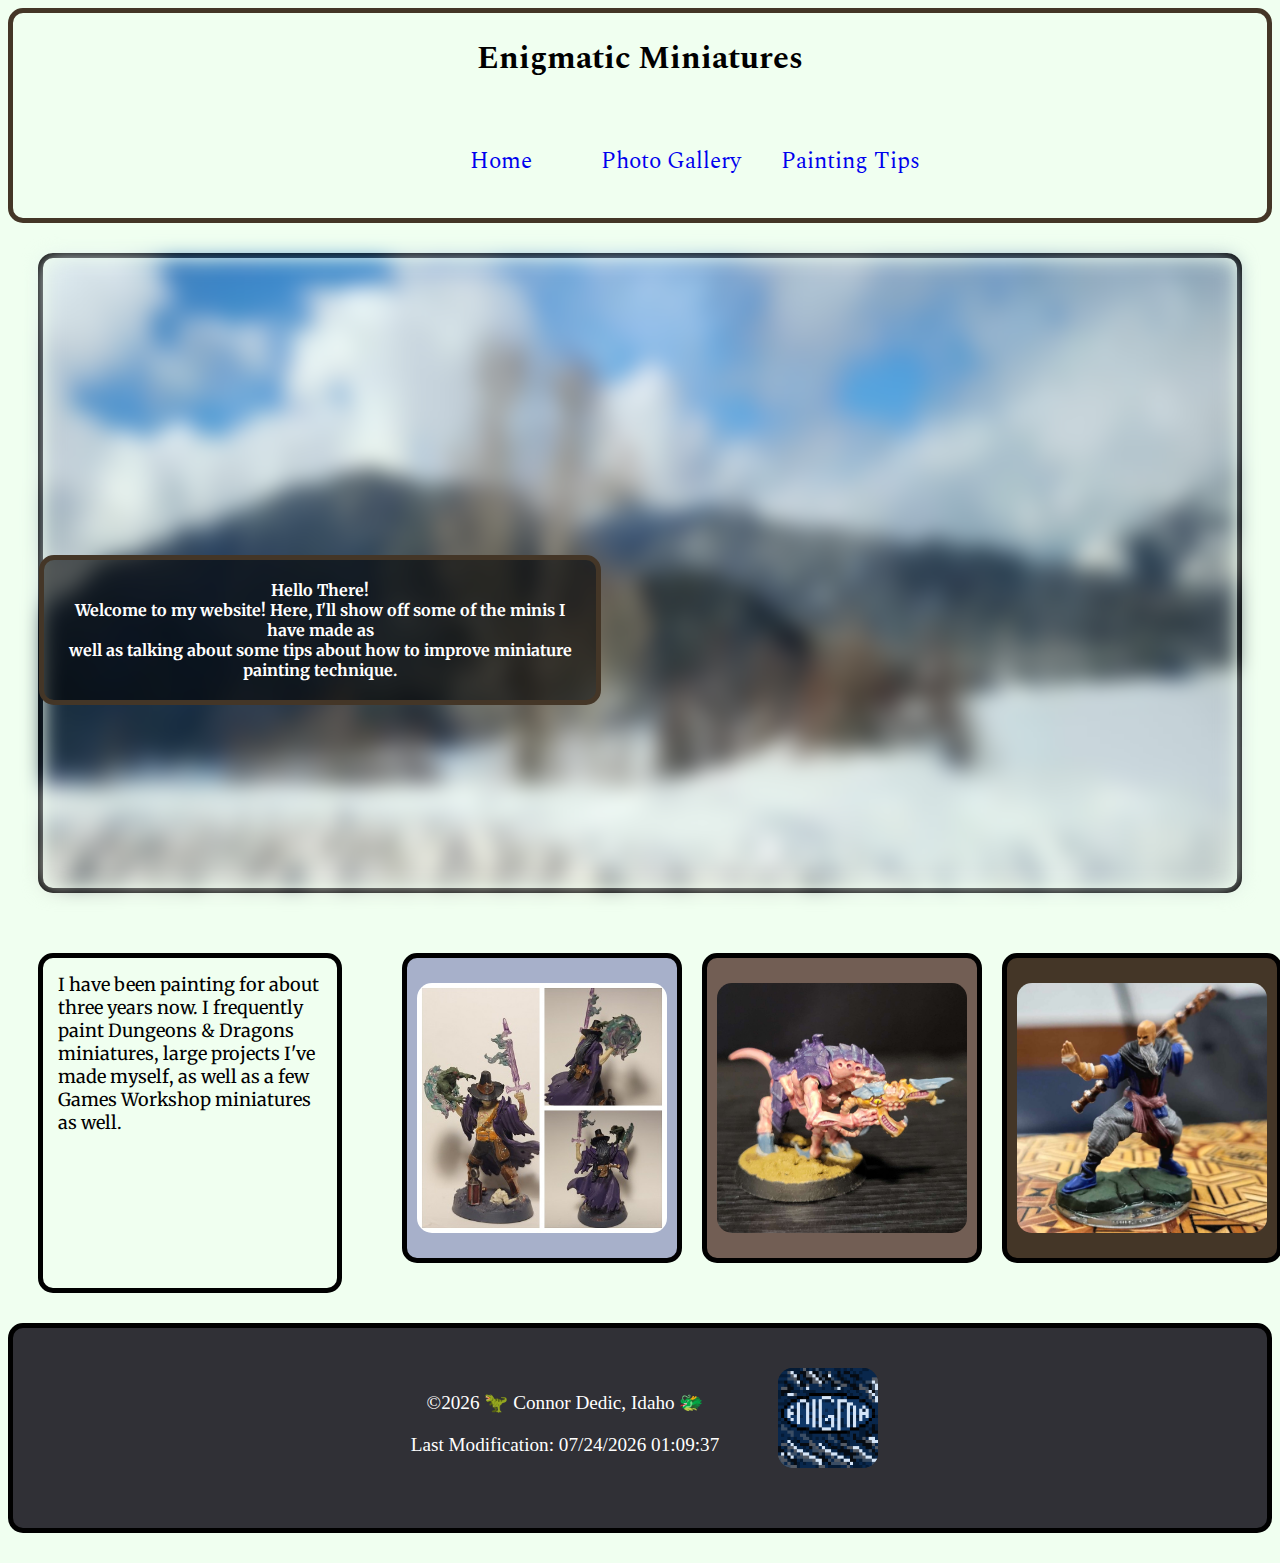
==== project/final/index.html @ 45febf87 "hmmm now?" ====
<!DOCTYPE html>
<html lang="en">
<head>
    <meta charset="UTF-8">
    <meta name="viewport" content="width=device-width, initial-scale=1.0">
    <title>enigmatic Miniatures</title>
    <!-- links -->
    <!-- <link rel="stylesheet" href="styles/style-master.css"> -->
    <link rel="stylesheet" href="styles/style-desktop.css" media="screen and (min-width:767px)">
    <link rel="stylesheet" href="styles/style-mobile.css" media="screen and (max-width:768px)">
    <script src="scripts/script.js" defer></script>
    <!-- fonts information -->
    <link rel="preconnect" href="https://fonts.googleapis.com">
    <link rel="preconnect" href="https://fonts.gstatic.com" crossorigin>
    <link href="https://fonts.googleapis.com/css2?family=Merriweather&display=swap" rel="stylesheet">
    <link rel="preconnect" href="https://fonts.googleapis.com">
    <link rel="preconnect" href="https://fonts.gstatic.com" crossorigin>
    <link href="https://fonts.googleapis.com/css2?family=Merriweather&family=Spectral&display=swap" rel="stylesheet">
    <!-- metadata -->
    <meta name="author" content="Connor Dedic" >
    <meta
      name="description"
      content="Home Page for the final project" >
    <meta property="og:title" content="Main Page">
    <meta property="og:description" content="A WDD131 main page for the final">
    <meta property="og:type" content="Main Page">
    <meta property="og:url" content="https://connordedic.github.io/wdd131/project/final/index.html">
    <meta property="og:image" content="#">
</head>
<body>
  <header>
    <h1>Enigmatic Miniatures</h1>
    <nav class="navbar">
      
      <div class="hamburger-menu" onclick="toggleMenu()">
        <div id="enable">
        <div class="bar"></div>
        <div class="bar"></div>
        <div class="bar"></div>
      </div>
      </div>
      <ul class="menu" id="menu">
        <li><a href="index.html">Home</a></li>
        <li><a href="page2.html">Photo Gallery</a></li>
        <li><a href="page3.html">Painting Tips</a></li>
      </ul>
    </nav>

  </header>
    <main>

      <div class="hero-section">
          <img id="hero-img" src="images/banner.jpg" alt="hero image" loading="lazy"> 
      </div>
      <div id="hero-text">Hello There!<br>Welcome to my website! Here, I'll show off some of the minis I have made as <br>well as talking about some tips about how to improve miniature painting technique. </div>
      <div id="info">I have been painting for about three years now. I frequently paint Dungeons & Dragons miniatures, large projects I've made myself, as well as a few Games Workshop miniatures as well.</div>

      <div id="card-1" class="card-container">
        <div class="card">
          <div class="card-img">
            <img class="back-img" src="images/warlock.jpg" alt="Avatar" style="width:250px;height:250px;" loading="lazy">
          </div>
          <div class="card-content">
            <h1>Napier Elihido</h1>
            <p>This is a one of the more complex D&D minis I've made. It's a D&D Frameworks mini. I spent a lot of time practicing painting skin. I also am happy with the lantern as well as the magic effects.</p>
          </div>
        </div>
      </div>

      <div id="card-2" class="card-container">
        <div class="card">
          <div class="card-img">
            <img class="back-img" src="images/tg-right.jpg" alt="Avatar" style="width:250px;height:250px;" loading="lazy">
          </div>
          <div class="card-content">
            <h1>Termagant</h1>
            <p>This is a type of Tyranid, an alien race in Warhammer 40K. This is a fun model to paint, as instead of any armor or clothing it has skin and carapace. </p>
          </div>
        </div>
      </div>

      <div id="card-3" class="card-container">
        <div class="card">
          <div class="card-img">
            <img class="back-img" src="images/Monk 2.jpg" alt="Avatar" style="width:250px;height:250px;" loading="lazy">
          </div>
          <div class="card-content" >
            <h1>Monk</h1>
            <p>This miniature was painted for a D&D campain I am in. It doesn't have any crazy paiting techniques, but it does show how using small details can add up to a nice paint job.</p>
          </div>
        </div>
      </div>



    </main>

    <footer>
      <div class="logo">
          <a href="https://www.youtube.com/watch?v=dQw4w9WgXcQ"><img class="static-img" src="images/logo-static.png" alt="img" height="100" width="100" loading="lazy"></a>
          <a href="https://www.youtube.com/watch?v=dQw4w9WgXcQ"><img class="active-img" src="images/logo-gif.gif" alt="gif" height="100" width="100" loading="lazy"></a>
      </div>
      <div id="footer-text">
          <p><br><br><span id="currentyear"> Connor Dedic, Idaho</span></p>
          <p>Last Modification: <span id="lastmod"></span></p>
      </div>
  </footer>
</body>
</html>
---- project/final/styles/style-master.css ----
:root {
    --primary-color: #8EDCE6;
    --secondary-color: #D5DCF9;
    --accent1-color: #A7B0CA;
    --accent2-color: #725E54;
    --accent3-color: #443627;
    --footer-color: #303036;
    --light-font-color: white;
    --heading-font: "Spectral", Helvetica, sans-serif;
    --paragraph-font: "Merriweather", Helvetica, sans-serif;
    background-color: honeydew;
}
img {
    border-radius: 15px;
}
h1 h2 h3 {
    font-family: var(--heading-font);
}
header {
    font-family: var(--heading-font);
    text-align: center;
    border: 5px solid var(--accent3-color);
    border-radius: 15px;

}
#header-content {
    height: 70px;
}
nav {
    display: flex;
    line-height: 4em;
    font-size: 1.2em;
    justify-content: center;
    text-align: center;
    font-size: larger;
}

nav a{
    display: flex;
    padding: 0em;
    min-width: 120px;
    text-decoration: none;
    padding: 0px;
    text-decoration: none;
    border-bottom: 10px solid transparent;
    width: 100%;
    justify-content: center;
    font-size: larger;
}

nav a:hover {
    border-bottom: 10px solid var(--accent1-color);   
}

/* body */
main {
    display: grid;
    grid-template-columns: 1fr 300px 300px 300px;
    grid-template-rows: 400px 300px 300px;
    justify-content: center;
    font-family: var(--paragraph-font);

}
/* hero */
.hero-section {
    grid-column: 1/5;
    grid-row: 1/3;
    border: 5px solid black;
    border-radius: 15px;
    margin: 30px;
}
#hero-text {
    background-color: rgb(0,0,0); 
    background-color: rgba(0,0,0, 0.6);
    color: white;
    font-weight: bold;
    border: 5px solid var(--accent3-color);
    border-radius: 15px;
    position: absolute;
    top: 70%;
    left: 25%;
    transform: translate(-50%, -50%);
    z-index: 2;
    width: 40%;
    padding: 20px;
    grid-column: 1/2;
    grid-row: 2/3;
    text-align: center;
    
}
#info {
    border: 5px solid black;
    border-radius: 15px;
    font-size: large;
    margin: 30px;
    height: 100%;
    padding: 15px;
}

#hero-img {
    margin-top: -0px;
    height: 100%;
    width: 100%;
    object-fit: fit;
    border: 5px red;
    border-radius: 10px;
    filter: blur(10px);
    -webkit-filter: blur(10px);
    top: 50%;
    left: 50%;
    
}

/* cards animation */
.card-container {
    background-color: transparent;
    justify-content: center;
    text-align: center;
    width: 90%;
    height: 300px;
    border: 5px solid black;
    border-radius: 15px;
    margin: 30px; 
    margin-right: 15px;
    perspective: 1000px; 
}

.card {
    position: relative;
    width: 100%;
    height: 100%;
    text-align: center;
    transition: transform 0.8s;
    transform-style: preserve-3d;
}

.card-container:hover .card {
    transform: rotateY(180deg);
}

.card-img, .card-content {
    position: absolute;
    width: 100%;
    height: 100%;
    -webkit-backface-visibility: hidden; 
    backface-visibility: hidden;
    
}

.card-img {
    background-color: transparent;
    
}
.back-img {
    margin: 0;
    top: 50%;
    -ms-transform: translateY(-50%);
    transform: translateY(10%);
    border-radius: 15px;
}

.card-content {
    border-radius: 10px;
    color: black;
    transform: rotateY(180deg);
} 
/* card position */
#card-1 {
    grid-row: 3;
    grid-column: 2/3;
    background-color: var(--accent1-color);
}
#card-2 {
    grid-row: 3;
    grid-column: 3/4;
    background-color: var(--accent2-color);
}
#card-3 {
    grid-row: 3;
    grid-column: 4/5;
    background-color: var(--accent3-color);
}


footer {
    display: grid;
    grid-template-columns: 1fr 375px 150px 1fr;
    grid-template-rows: 25px 125px ;
    height: 200px;
    margin-top: 100px;
    background-color: var(--footer-color);
    text-align: center;
    font-size: larger;
    border: 5px solid black;
	border-radius: 15px;
    color: var(--light-font-color);
}
#footer-text {
    grid-row: 1/2;
    grid-column: 2;
    text-align: center;
    justify-content: center;
}


@media (min-width: 700px) {
	img[src*="images/logo-static.png"] {
		position: relative;
		z-index: 2;
		justify-content: center;
		bottom: -15px;
		border-radius: 15px;


	}
	img[src*="images/logo-gif.gif"] {
		position: relative;
		z-index: 1;
		bottom: 90px;
		justify-content: center;
		border-radius: 15px;


	}

	.logo {
		grid-row: 2/3;
		grid-column: 3/4;

	}
	.static-img {
		position: relative;

	}
	.static-img:hover {
	opacity: 0;

	}
}
@media (max-width: 699px) {
	img[src*="images/logo-static.png"] {
		position: relative;
		z-index: 2;
		justify-content: center;
		bottom: -15px;
		border-radius: 15px;
		display: none;


	}
	img[src*="images/logo-gif.gif"] {
		position: relative;
		z-index: 1;
		bottom: 90px;
		justify-content: center;
		border-radius: 15px;
		display: none;

	}

}



/* pg 2 */

/* Style the */
.pictureTab {
    overflow: hidden;
    background-color: var(--accent1-color);
    display: grid;
    grid-template-columns: 1fr 1fr 1fr 1fr 1fr;
    border-radius: 15px;
    padding: 15px;
    margin-top: 15px;
    border-top: 5px solid black;
    border-left: 5px solid black;
    border-right: 5px solid black;
    border-bottom: 5px solid black;
    z-index: 0;
}

/* Style the buttons that are used to open the tab content */
.pictureTab button {
    background-color: var(--accent1-color);
    float: left;
    border: none;
    outline: none;
    cursor: pointer;
    padding: 14px 16px;
    transition: 0.5s;
}
/* Change background color of buttons on hover */
.pictureTab button:hover {
    background-color: var(--accent2-color);
    border-radius: 15px;
}
/* Create an active/current tablink class */
.pictureTab button.active {
    background-color: var(--accent3-color);
    border-radius: 15px;
}
/* Style the pictureTab content */
.pictureTabcontent {
    display: none;
    border: 0px solid var(--accent1-color);
    border-top: none;
    margin: auto;
    text-align: center;
}
.tabcontent {
    margin: auto;
    text-align: center;
    background-color: var(--secondary-color);
    border-bottom: 5px solid black;
    border-left: 5px solid black;
    border-right: 5px solid black;
    border-radius: 0px 0px 15px 15px;
    font-size: large;
    padding: 15px;
}
#pic1 {
    height: 50%;
    width: 50%;
    grid-column: 1;
    margin: auto;
}
#pic2 {
    height: 50%;
    width: 50%;
    grid-column: 1/2;
    margin: auto;
}
#pic3 {
    height: 50%;
    width: 50%;
    grid-column: 2/3;
    margin: auto;
}
#pic4 {
    height: 50%;
    width: 50%;
    grid-column: 3/4;
    margin: auto;
}
#pic5 {
    height: 50%;
    width: 50%;
    grid-column: 4/5;
    margin: auto;
}
main {
    min-height: 550px;
    
    
/* margin-bottom: 10px; */
}  
/* pg 3 */

.pg3 {
    display: grid;
    grid-template-columns: 1fr 1fr 1fr;
    grid-template-rows: 1fr 1fr 1fr;
}
.pg3-imgs {
    border-radius: 15px;
    
}
.pg3-txt {
    font-family: var(--paragraph-font);
    padding: 10px;
    border-radius: 15px;
    margin: 15px;
}

#img1 {
    grid-column: 1;
    grid-row: 1;
    object-fit: contain;
    justify-content: center;
    margin: auto;

}
#img2 {
    grid-column: 2;
    grid-row: 2;
    object-fit: contain;
    justify-content: center;
    margin: auto;

}
#img3 {
    grid-column: 1;
    grid-row: 3;
    object-fit: contain;
    justify-content: center;
    margin: auto;

}
#txt1 {
    grid-column: 2;
    grid-row: 1;
    border: 5px solid var(--accent1-color);
    padding: 10px;
    border-radius: 15px;
    text-align: center;
    margin: 15px;
    
}
#txt2 {
    grid-column: 1;
    grid-row: 2;
    border: 5px solid var(--accent2-color);
    padding: 10px;
    border-radius: 15px;
    text-align: center;
    margin: 15px;
}
#txt3 {
    grid-column: 2;
    grid-row: 3;
    border: 5px solid var(--accent3-color);
    padding: 10px;
    border-radius: 15px;
    text-align: center;
    margin: 15px;
}
#tips-form {
    grid-column: 3;
    grid-row: 1/3;
    display: grid;
    justify-content: center;
    text-align: center;
    -ms-transform: translate(0%, 30%);
    transform: translate(0%, 30%);
    border: 5px solid var(--accent2-color);
    border-radius: 15px;
    padding: 15px;
    font-family: var(--paragraph-font);

}
---- project/final/styles/style-desktop.css ----
:root {
    --primary-color: #8EDCE6;
    --secondary-color: #D5DCF9;
    --accent1-color: #A7B0CA;
    --accent2-color: #725E54;
    --accent3-color: #443627;
    --footer-color: #303036;
    --light-font-color: white;
    --heading-font: "Spectral", Helvetica, sans-serif;
    --paragraph-font: "Merriweather", Helvetica, sans-serif;
    background-color: honeydew;
}
img {
    border-radius: 15px;
}
h1 h2 h3 {
    font-family: var(--heading-font);
}
header {
    font-family: var(--heading-font);
    text-align: center;
    border: 5px solid var(--accent3-color);
    border-radius: 15px;

}
#header-content {
    height: 60px;
}

nav a:hover {
    border-bottom: 10px solid var(--accent1-color);   
}

nav {
    display: flex;
    justify-content: center;
    text-align: center;
    font-size: larger;
}

nav a{
    display: flex;
    padding: 20px;
    min-width: 120px;
    text-decoration: none;
    text-decoration: none;
    width: 100%;
    justify-content: center;
    font-size: larger;
}

nav a:hover {
    border-bottom: 10px solid var(--accent1-color);   
}
ul {
    list-style-type: none;
}
li {
    float: left;
}
footer {
    display: grid;
    grid-template-columns: 1fr 375px 150px 1fr;
    grid-template-rows: 25px 125px ;
    height: 200px;
    margin-top: 100px;
    background-color: var(--footer-color);
    text-align: center;
    font-size: larger;
    border: 5px solid black;
	border-radius: 15px;
    color: var(--light-font-color);
}
#footer-text {
    grid-row: 1/2;
    grid-column: 2;
    text-align: center;
    justify-content: center;
}


@media (min-width: 700px) {
	img[src*="images/logo-static.png"] {
		position: relative;
		z-index: 2;
		justify-content: center;
		bottom: -15px;
		border-radius: 15px;


	}
	img[src*="images/logo-gif.gif"] {
		position: relative;
		z-index: 1;
		bottom: 90px;
		justify-content: center;
		border-radius: 15px;


	}

	.logo {
		grid-row: 2/3;
		grid-column: 3/4;

	}
	.static-img {
		position: relative;

	}
	.static-img:hover {
	opacity: 0;

	}
}
@media (max-width: 699px) {
	img[src*="images/logo-static.png"] {
		position: relative;
		z-index: 2;
		justify-content: center;
		bottom: -15px;
		border-radius: 15px;
		display: none;


	}
	img[src*="images/logo-gif.gif"] {
		position: relative;
		z-index: 1;
		bottom: 90px;
		justify-content: center;
		border-radius: 15px;
		display: none;

	}

}
/* pg 1 */
/* body */
main {
    display: grid;
    grid-template-columns: 1fr 300px 300px 300px;
    grid-template-rows: 400px 300px 300px;
    justify-content: center;
    font-family: var(--paragraph-font);

}
/* hero */
.hero-section {
    grid-column: 1/5;
    grid-row: 1/3;
    border: 5px solid black;
    border-radius: 15px;
    margin: 30px;
}
#hero-text {
    background-color: rgb(0,0,0); 
    background-color: rgba(0,0,0, 0.6);
    color: white;
    font-weight: bold;
    border: 5px solid var(--accent3-color);
    border-radius: 15px;
    position: absolute;
    top: 70%;
    left: 25%;
    transform: translate(-50%, -50%);
    z-index: 2;
    width: 40%;
    padding: 20px;
    grid-column: 1/2;
    grid-row: 2/3;
    text-align: center;
    
}
#info {
    border: 5px solid black;
    border-radius: 15px;
    font-size: large;
    margin: 30px;
    height: 100%;
    padding: 15px;
}

#hero-img {
    margin-top: -0px;
    height: 100%;
    width: 100%;
    object-fit: fit;
    border: 5px red;
    border-radius: 10px;
    filter: blur(10px);
    -webkit-filter: blur(10px);
    top: 50%;
    left: 50%;
    
}

/* cards animation */
.card-container {
    background-color: transparent;
    justify-content: center;
    text-align: center;
    width: 90%;
    height: 300px;
    border: 5px solid black;
    border-radius: 15px;
    margin: 30px; 
    margin-right: 15px;
    perspective: 1000px; 
}

.card {
    position: relative;
    width: 100%;
    height: 100%;
    text-align: center;
    transition: transform 0.8s;
    transform-style: preserve-3d;
}

.card-container:hover .card {
    transform: rotateY(180deg);
}

.card-img, .card-content {
    position: absolute;
    width: 100%;
    height: 100%;
    -webkit-backface-visibility: hidden; 
    backface-visibility: hidden;
    
}

.card-img {
    background-color: transparent;
    
}
.back-img {
    margin: 0;
    top: 50%;
    -ms-transform: translateY(-50%);
    transform: translateY(10%);
    border-radius: 15px;
}

.card-content {
    border-radius: 10px;
    color: black;
    transform: rotateY(180deg);
} 
/* card position */
#card-1 {
    grid-row: 3;
    grid-column: 2/3;
    background-color: var(--accent1-color);
}
#card-2 {
    grid-row: 3;
    grid-column: 3/4;
    background-color: var(--accent2-color);
}
#card-3 {
    grid-row: 3;
    grid-column: 4/5;
    background-color: var(--accent3-color);
}
/* pg 2 */

/* Style the */
.pictureTab {
    overflow: hidden;
    background-color: var(--accent1-color);
    display: grid;
    grid-template-columns: 1fr 1fr 1fr 1fr 1fr;
    border-radius: 15px;
    padding: 15px;
    margin-top: 15px;
    border-top: 5px solid black;
    border-left: 5px solid black;
    border-right: 5px solid black;
    border-bottom: 5px solid black;
    z-index: 0;
}

/* Style the buttons that are used to open the tab content */
.pictureTab button {
    background-color: var(--accent1-color);
    float: left;
    border: none;
    outline: none;
    cursor: pointer;
    padding: 14px 16px;
    transition: 0.5s;
}
/* Change background color of buttons on hover */
.pictureTab button:hover {
    background-color: var(--accent2-color);
    border-radius: 15px;
}
/* Create an active/current tablink class */
.pictureTab button.active {
    background-color: var(--accent3-color);
    border-radius: 15px;
}
/* Style the pictureTab content */
.pictureTabcontent {
    display: none;
    border: 0px solid var(--accent1-color);
    border-top: none;
    margin: auto;
    text-align: center;
}
.tabcontent {
    margin: auto;
    text-align: center;
    background-color: var(--secondary-color);
    border-bottom: 5px solid black;
    border-left: 5px solid black;
    border-right: 5px solid black;
    border-radius: 0px 0px 15px 15px;
    font-size: large;
    padding: 15px;
}
#pic1 {
    height: 50%;
    width: 50%;
    grid-column: 1;
    margin: auto;
}
#pic2 {
    height: 50%;
    width: 50%;
    grid-column: 1/2;
    margin: auto;
}
#pic3 {
    height: 50%;
    width: 50%;
    grid-column: 2/3;
    margin: auto;
}
#pic4 {
    height: 50%;
    width: 50%;
    grid-column: 3/4;
    margin: auto;
}
#pic5 {
    height: 50%;
    width: 50%;
    grid-column: 4/5;
    margin: auto;
}
main {
    min-height: 550px;
    
    
/* margin-bottom: 10px; */
}  
/* pg 3 */

.pg3 {
    display: grid;
    grid-template-columns: 1fr 1fr 1fr;
    grid-template-rows: 1fr 1fr 1fr;
}
.pg3-imgs {
    border-radius: 15px;
    
}
.pg3-txt {
    font-family: var(--paragraph-font);
    padding: 10px;
    border-radius: 15px;
    margin: 15px;
}

#img1 {
    grid-column: 1;
    grid-row: 1;
    object-fit: contain;
    justify-content: center;
    margin: auto;

}
#img2 {
    grid-column: 2;
    grid-row: 2;
    object-fit: contain;
    justify-content: center;
    margin: auto;

}
#img3 {
    grid-column: 1;
    grid-row: 3;
    object-fit: contain;
    justify-content: center;
    margin: auto;

}
#txt1 {
    grid-column: 2;
    grid-row: 1;
    border: 5px solid var(--accent1-color);
    padding: 10px;
    border-radius: 15px;
    text-align: center;
    margin: 15px;
    
}
#txt2 {
    grid-column: 1;
    grid-row: 2;
    border: 5px solid var(--accent2-color);
    padding: 10px;
    border-radius: 15px;
    text-align: center;
    margin: 15px;
}
#txt3 {
    grid-column: 2;
    grid-row: 3;
    border: 5px solid var(--accent3-color);
    padding: 10px;
    border-radius: 15px;
    text-align: center;
    margin: 15px;
}
#tips-form {
    grid-column: 3;
    grid-row: 1/3;
    display: grid;
    justify-content: center;
    text-align: center;
    -ms-transform: translate(0%, 30%);
    transform: translate(0%, 30%);
    border: 5px solid var(--accent2-color);
    border-radius: 15px;
    padding: 15px;
    font-family: var(--paragraph-font);

}
---- project/final/styles/style-mobile.css ----
:root {
    --primary-color: #8EDCE6;
    --secondary-color: #D5DCF9;
    --accent1-color: #A7B0CA;
    --accent2-color: #725E54;
    --accent3-color: #443627;
    --footer-color: #303036;
    --light-font-color: white;
    --heading-font: "Spectral", Helvetica, sans-serif;
    --paragraph-font: "Merriweather", Helvetica, sans-serif;
    background-color: honeydew;
}
img {
    border-radius: 15px;
}
h1 h2 h3 {
    font-family: var(--heading-font);
}
header {
    font-family: var(--heading-font);
    text-align: center;
    border: 5px solid var(--accent3-color);
    border-radius: 15px;

}
#header-content {
    height: 70px;
}


footer {
    display: grid;
    grid-template-columns: 1fr 1fr 1fr;
    grid-template-rows: 1fr 1fr 1fr;
    height: 200px;
    margin-top: 100px;
    background-color: var(--footer-color);
    text-align: center;
    font-size: larger;
    border: 5px solid black;
	border-radius: 15px;
    color: var(--light-font-color);
}
#footer-text {
    grid-row: 2;
    grid-column: 2;
    text-align: center;
    justify-content: center;
}


@media (min-width: 700px) {
	img[src*="images/logo-static.png"] {
		position: relative;
		z-index: 2;
		justify-content: center;
		bottom: -15px;
		border-radius: 15px;


	}
	img[src*="images/logo-gif.gif"] {
		position: relative;
		z-index: 1;
		bottom: 90px;
		justify-content: center;
		border-radius: 15px;


	}

	.logo {
		grid-row: 2/3;
		grid-column: 3/4;

	}
	.static-img {
		position: relative;

	}
	.static-img:hover {
	opacity: 0;

	}
}
@media (max-width: 699px) {
	img[src*="images/logo-static.png"] {
		position: relative;
		z-index: 2;
		justify-content: center;
		bottom: -15px;
		border-radius: 15px;
		display: none;


	}
	img[src*="images/logo-gif.gif"] {
		position: relative;
		z-index: 1;
		bottom: 90px;
		justify-content: center;
		border-radius: 15px;
		display: none;

	}

}

main {
    display: grid;
    grid-template-rows: 6;
    grid-template-columns: 2;
}
#hero-img {
    display: none;
}
Styles for the hamburger menu 
.navbar {
    display: flex;
    justify-content: space-between;
    align-items: center;
    background-color: #333;
    color: #fff;
    padding: 10px 20px;
}
nav.a:hover {
    font-size: larger;
}
.hamburger-menu {
    display: none; 
    flex-direction: column;
    cursor: pointer;
}
.disable.active {
    display: none;
}
.bar {
    width: 31px;
    height: 5px;
    background-color: black;
    margin: 3px 0;

}

.menu {
    display: flex;
    list-style-type: none;
    padding: 0;
    margin: 0;
}

.menu li {
    margin-right: 20px;
}

.menu li a {
    color: #fff;
    text-decoration: none;
}

header {
    text-align: center;
}
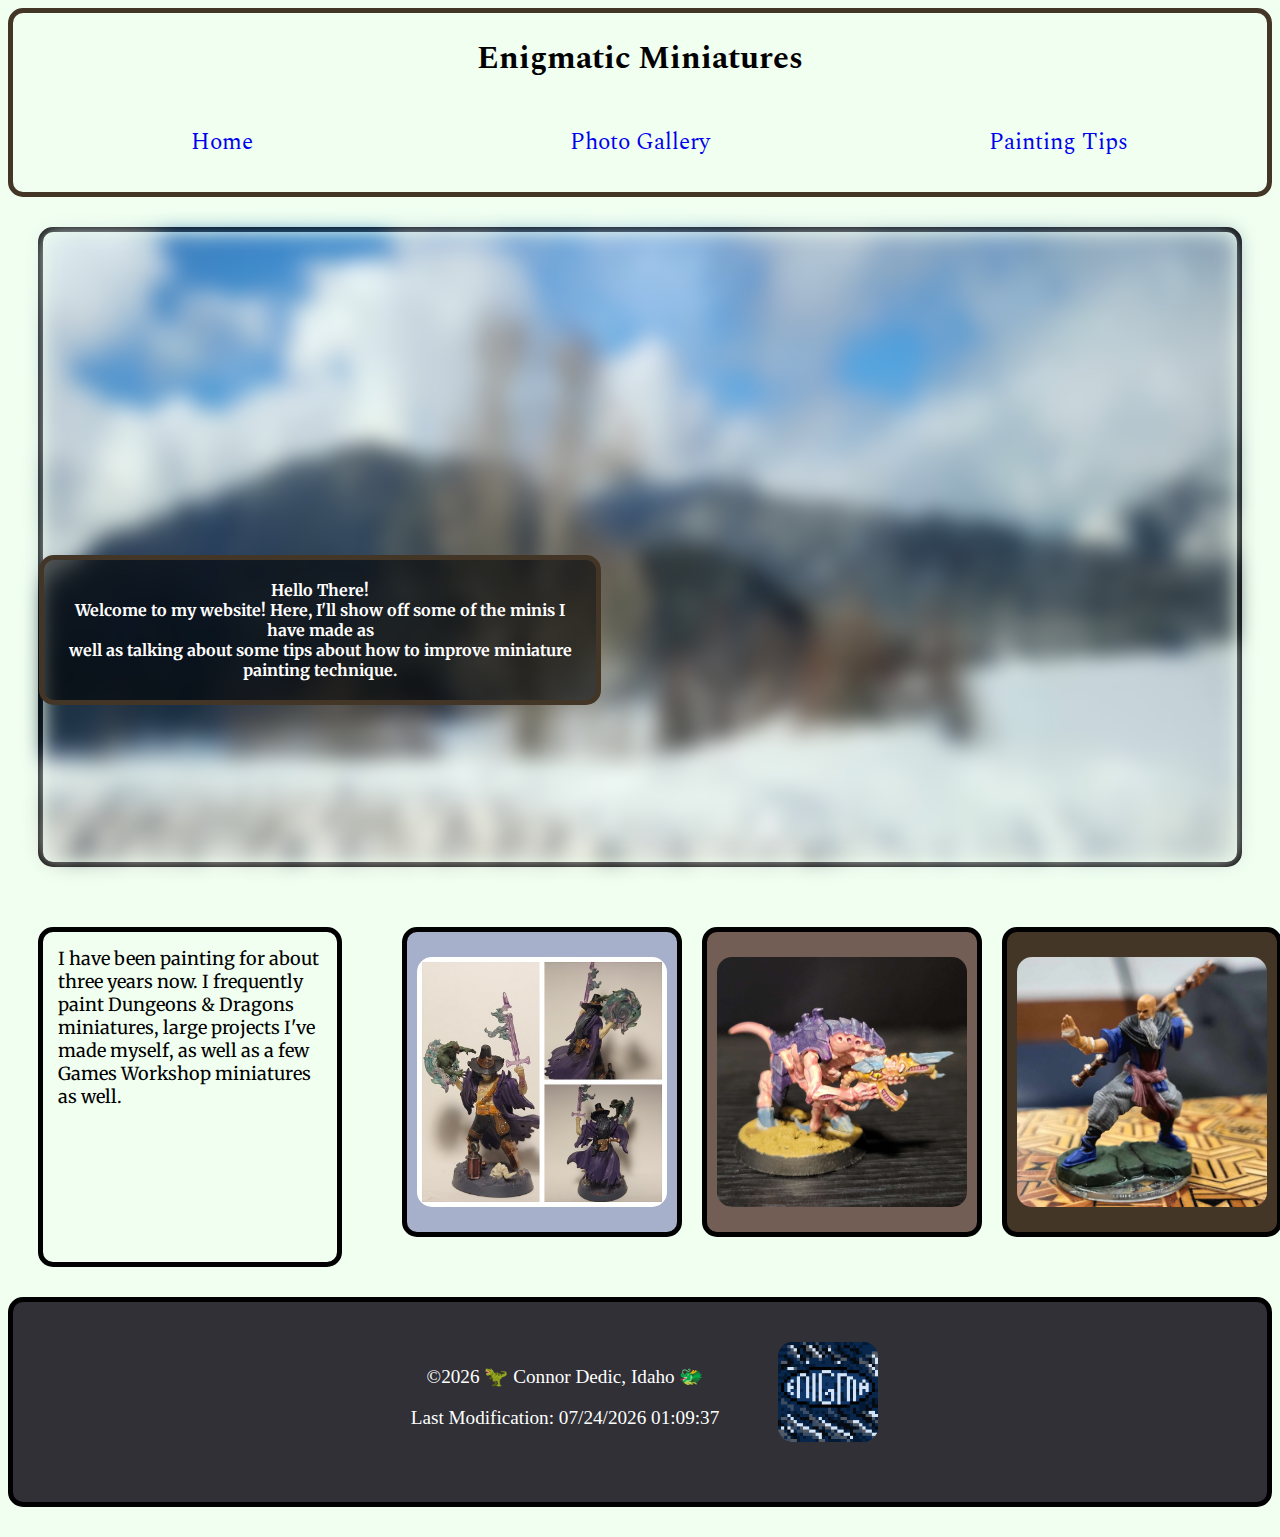
==== commit 1aea7dbd: "resolved merges" ====
--- a/project/final/index.html
+++ b/project/final/index.html
@@ -8,6 +8,9 @@
     <!-- <link rel="stylesheet" href="styles/style-master.css"> -->
     <link rel="stylesheet" href="styles/style-desktop.css" media="screen and (min-width:767px)">
     <link rel="stylesheet" href="styles/style-mobile.css" media="screen and (max-width:768px)">
+    <link rel="stylesheet" href="styles/style-master.css">
+    <!-- <link rel="stylesheet" href="styles/style-desktop.css" media="screen and (min-width:768px)">
+    <link rel="stylesheet" href="styles/style-mobile.css" media="screen and (max-width:768px)"> -->
     <script src="scripts/script.js" defer></script>
     <!-- fonts information -->
     <link rel="preconnect" href="https://fonts.googleapis.com">
@@ -30,22 +33,11 @@
 <body>
   <header>
     <h1>Enigmatic Miniatures</h1>
-    <nav class="navbar">
-      
-      <div class="hamburger-menu" onclick="toggleMenu()">
-        <div id="enable">
-        <div class="bar"></div>
-        <div class="bar"></div>
-        <div class="bar"></div>
-      </div>
-      </div>
-      <ul class="menu" id="menu">
-        <li><a href="index.html">Home</a></li>
-        <li><a href="page2.html">Photo Gallery</a></li>
-        <li><a href="page3.html">Painting Tips</a></li>
-      </ul>
+    <nav>
+      <a href="index.html">Home</a>
+      <a href="page2.html">Photo Gallery</a>
+      <a href="page3.html">Painting Tips</a>
     </nav>
-
   </header>
     <main>
 
--- a/project/final/styles/style-master.css
+++ b/project/final/styles/style-master.css
@@ -438,4 +438,4 @@
     padding: 15px;
     font-family: var(--paragraph-font);
 
-}
+}--- a/project/final/styles/style-desktop.css
+++ b/project/final/styles/style-desktop.css
@@ -24,39 +24,32 @@
 
 }
 #header-content {
-    height: 60px;
+    height: 70px;
+}
+nav {
+    display: flex;
+    line-height: 4em;
+    font-size: 1.2em;
+    justify-content: center;
+    text-align: center;
+    font-size: larger;
+}
+
+nav a{
+    display: flex;
+    padding: 0em;
+    min-width: 120px;
+    text-decoration: none;
+    padding: 0px;
+    text-decoration: none;
+    border-bottom: 10px solid transparent;
+    width: 100%;
+    justify-content: center;
+    font-size: larger;
 }
 
 nav a:hover {
     border-bottom: 10px solid var(--accent1-color);   
-}
-
-nav {
-    display: flex;
-    justify-content: center;
-    text-align: center;
-    font-size: larger;
-}
-
-nav a{
-    display: flex;
-    padding: 20px;
-    min-width: 120px;
-    text-decoration: none;
-    text-decoration: none;
-    width: 100%;
-    justify-content: center;
-    font-size: larger;
-}
-
-nav a:hover {
-    border-bottom: 10px solid var(--accent1-color);   
-}
-ul {
-    list-style-type: none;
-}
-li {
-    float: left;
 }
 footer {
     display: grid;
--- a/project/final/styles/style-master.css
+++ b/project/final/styles/style-master.css
@@ -438,4 +438,4 @@
     padding: 15px;
     font-family: var(--paragraph-font);
 
-}
+}--- a/project/final/styles/style-desktop.css
+++ b/project/final/styles/style-desktop.css
@@ -24,39 +24,32 @@
 
 }
 #header-content {
-    height: 60px;
+    height: 70px;
+}
+nav {
+    display: flex;
+    line-height: 4em;
+    font-size: 1.2em;
+    justify-content: center;
+    text-align: center;
+    font-size: larger;
+}
+
+nav a{
+    display: flex;
+    padding: 0em;
+    min-width: 120px;
+    text-decoration: none;
+    padding: 0px;
+    text-decoration: none;
+    border-bottom: 10px solid transparent;
+    width: 100%;
+    justify-content: center;
+    font-size: larger;
 }
 
 nav a:hover {
     border-bottom: 10px solid var(--accent1-color);   
-}
-
-nav {
-    display: flex;
-    justify-content: center;
-    text-align: center;
-    font-size: larger;
-}
-
-nav a{
-    display: flex;
-    padding: 20px;
-    min-width: 120px;
-    text-decoration: none;
-    text-decoration: none;
-    width: 100%;
-    justify-content: center;
-    font-size: larger;
-}
-
-nav a:hover {
-    border-bottom: 10px solid var(--accent1-color);   
-}
-ul {
-    list-style-type: none;
-}
-li {
-    float: left;
 }
 footer {
     display: grid;
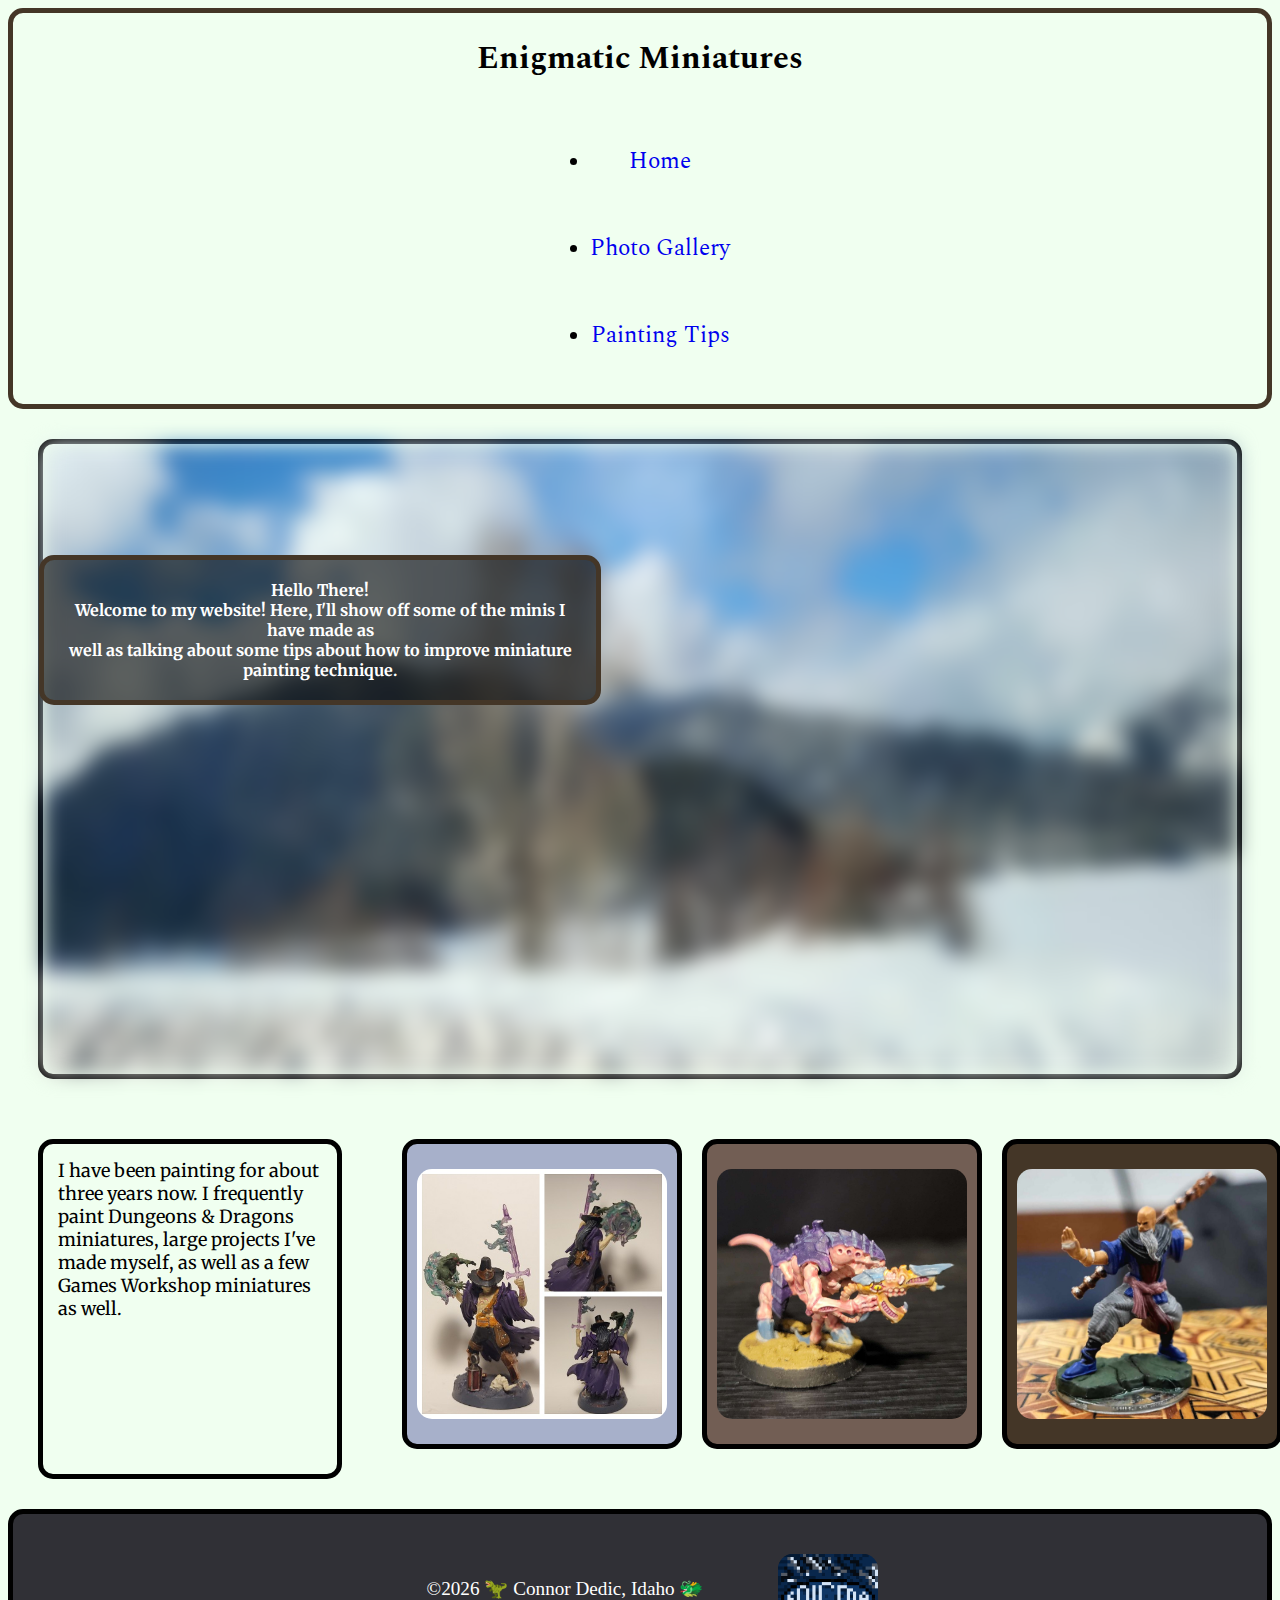
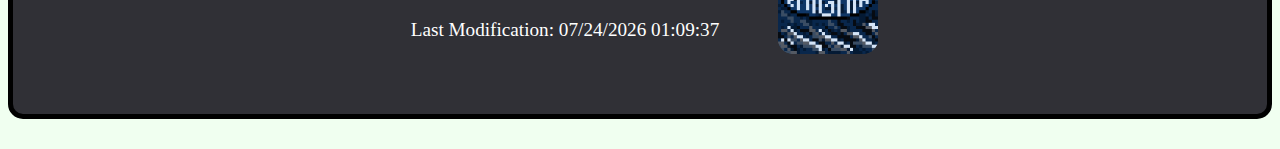
==== commit 1667e641: "readded hamburger menu" ====
--- a/project/final/index.html
+++ b/project/final/index.html
@@ -8,9 +8,6 @@
     <!-- <link rel="stylesheet" href="styles/style-master.css"> -->
     <link rel="stylesheet" href="styles/style-desktop.css" media="screen and (min-width:767px)">
     <link rel="stylesheet" href="styles/style-mobile.css" media="screen and (max-width:768px)">
-    <link rel="stylesheet" href="styles/style-master.css">
-    <!-- <link rel="stylesheet" href="styles/style-desktop.css" media="screen and (min-width:768px)">
-    <link rel="stylesheet" href="styles/style-mobile.css" media="screen and (max-width:768px)"> -->
     <script src="scripts/script.js" defer></script>
     <!-- fonts information -->
     <link rel="preconnect" href="https://fonts.googleapis.com">
@@ -33,11 +30,23 @@
 <body>
   <header>
     <h1>Enigmatic Miniatures</h1>
-    <nav>
-      <a href="index.html">Home</a>
-      <a href="page2.html">Photo Gallery</a>
-      <a href="page3.html">Painting Tips</a>
-    </nav>
+    <nav class="navbar">
+    <div class="hamburger-menu" onclick="toggleMenu()">
+      <div id="enable">
+      <div class="bar"></div>
+      <div class="bar"></div>
+      <div class="bar"></div>
+      </div>
+      <!-- <div id="disable" class="">X</div> -->
+
+  </div>
+  <ul class="menu" id="menu">
+      <li><a href="index.html">Home</a></li>
+      <li><a href="page2.html">Photo Gallery</a></li>
+      <li><a href="page3.html">Painting Tips</a></li>
+
+  </ul>
+</nav>
   </header>
     <main>
 
--- a/project/final/styles/style-desktop.css
+++ b/project/final/styles/style-desktop.css
@@ -433,4 +433,4 @@
     padding: 15px;
     font-family: var(--paragraph-font);
 
-}
+}--- a/project/final/styles/style-mobile.css
+++ b/project/final/styles/style-mobile.css
@@ -26,8 +26,31 @@
 #header-content {
     height: 70px;
 }
+nav {
+    display: flex;
+    line-height: 4em;
+    font-size: 1.2em;
+    justify-content: center;
+    text-align: center;
+    font-size: larger;
+}
 
+nav a{
+    display: flex;
+    padding: 0em;
+    min-width: 120px;
+    text-decoration: none;
+    padding: 0px;
+    text-decoration: none;
+    border-bottom: 10px solid transparent;
+    width: 100%;
+    justify-content: center;
+    font-size: larger;
+}
 
+nav a:hover {
+    border-bottom: 10px solid var(--accent1-color);   
+}
 footer {
     display: grid;
     grid-template-columns: 1fr 1fr 1fr;
@@ -114,50 +137,53 @@
 #hero-img {
     display: none;
 }
-Styles for the hamburger menu 
-.navbar {
-    display: flex;
-    justify-content: space-between;
-    align-items: center;
-    background-color: #333;
-    color: #fff;
-    padding: 10px 20px;
-}
-nav.a:hover {
-    font-size: larger;
-}
 .hamburger-menu {
     display: none; 
     flex-direction: column;
     cursor: pointer;
+
 }
-.disable.active {
-    display: none;
-}
+
 .bar {
-    width: 31px;
-    height: 5px;
+    width: 25px;
+    height: 3px;
     background-color: black;
     margin: 3px 0;
-
+    margin-top: 10px    ;
+    
+    
 }
 
 .menu {
     display: flex;
     list-style-type: none;
     padding: 0;
-    margin: 0;
+    margin-left: 8px;
+    margin-right: 8px;
+    display: none; 
+    flex-direction: column;
+    position: absolute;
+    top: 75px;
+    left: 0;
+    background-color: #333;
+    width: 85%;
+    padding: 20px; 
+    
 }
+
 
 .menu li {
     margin-right: 20px;
 }
-
 .menu li a {
-    color: #fff;
+    color: black;
     text-decoration: none;
 }
+.hamburger-menu {
+    display: flex; 
+    
+}
+.menu.active {
+    display: flex;
 
-header {
-    text-align: center;
 }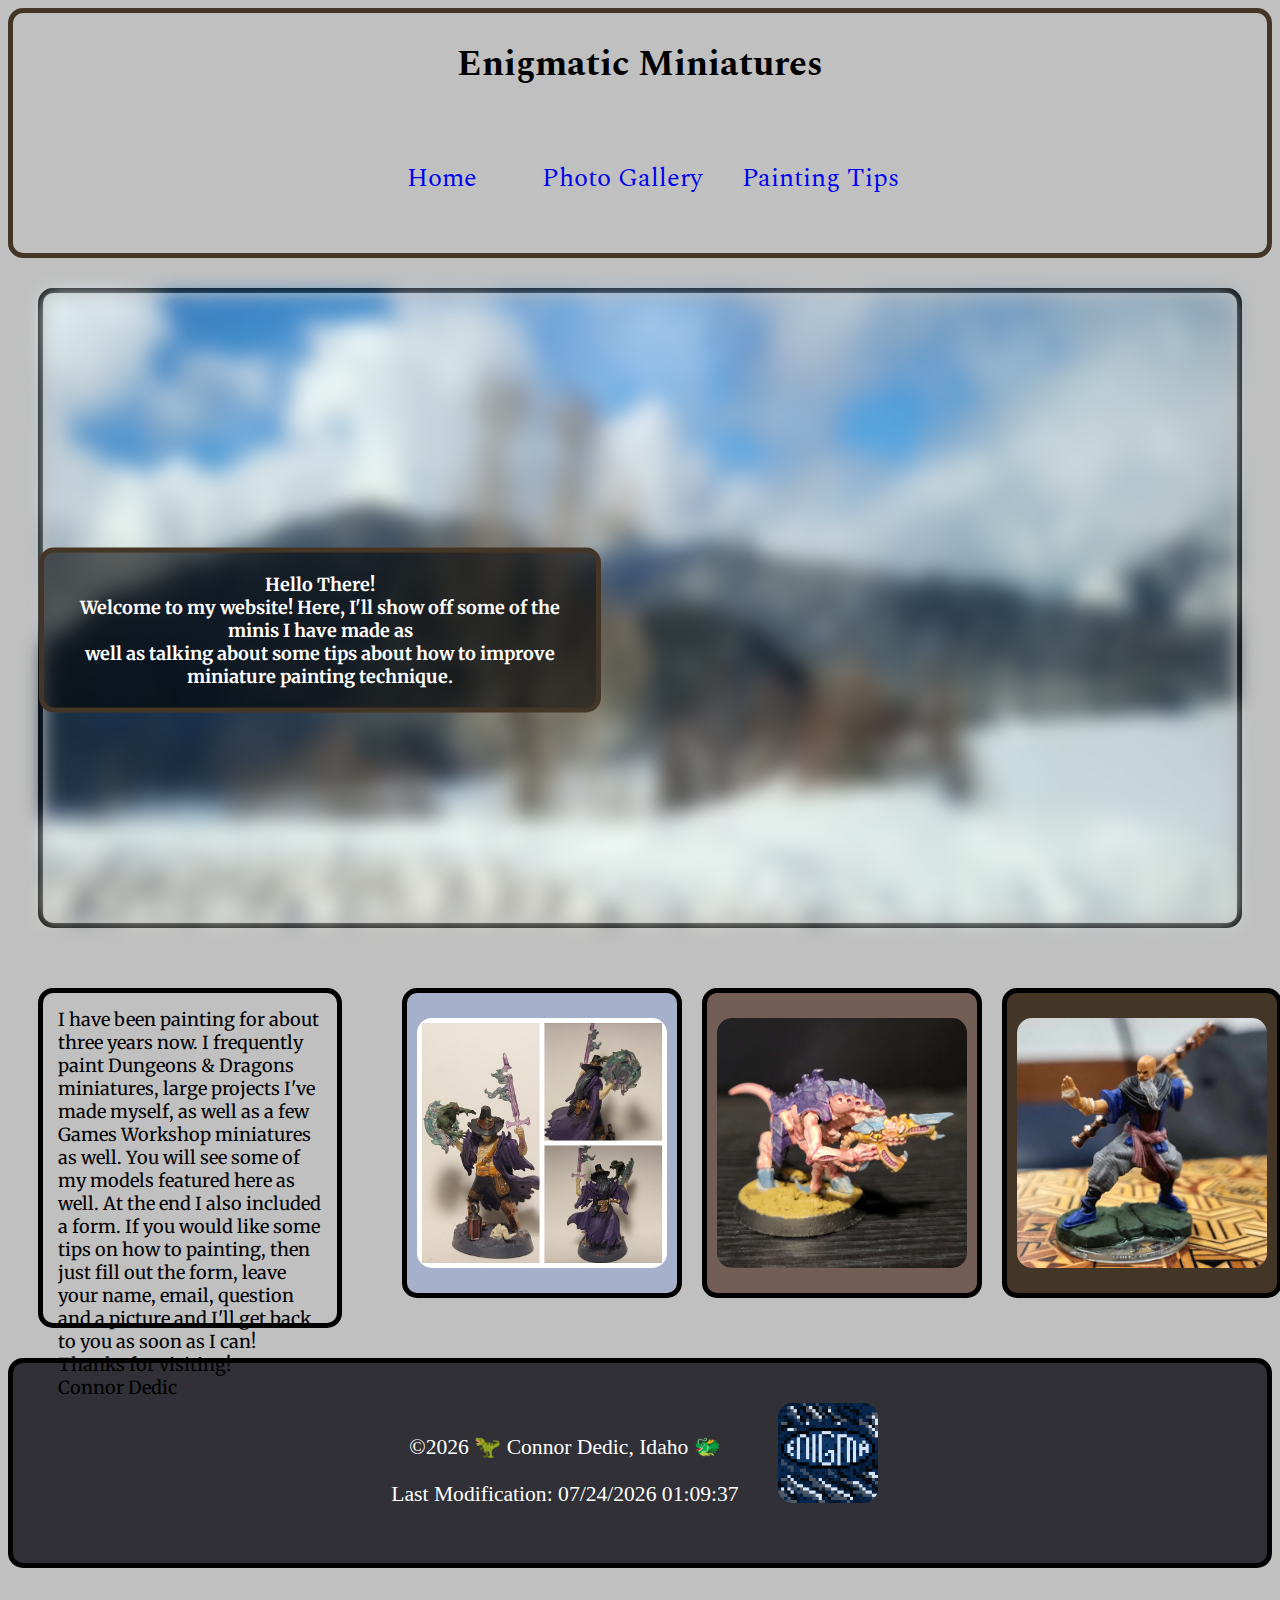
==== commit d7f726e6: "added last text" ====
--- a/project/final/index.html
+++ b/project/final/index.html
@@ -54,7 +54,8 @@
           <img id="hero-img" src="images/banner.jpg" alt="hero image" loading="lazy"> 
       </div>
       <div id="hero-text">Hello There!<br>Welcome to my website! Here, I'll show off some of the minis I have made as <br>well as talking about some tips about how to improve miniature painting technique. </div>
-      <div id="info">I have been painting for about three years now. I frequently paint Dungeons & Dragons miniatures, large projects I've made myself, as well as a few Games Workshop miniatures as well.</div>
+      <div id="info">I have been painting for about three years now. I frequently paint Dungeons & Dragons miniatures, large projects I've made myself, as well as a few Games Workshop miniatures as well. You will see some of my models featured here as well. At the end I also included a form. If you would like some tips on how to painting, then just fill out the form, leave your name, email, question and a picture and I'll get back to you as soon as I can! Thanks for visiting!
+        <br>Connor Dedic</div>
 
       <div id="card-1" class="card-container">
         <div class="card">
--- a/project/final/styles/style-master.css
+++ b/project/final/styles/style-master.css
@@ -364,7 +364,6 @@
 }
 .pg3-imgs {
     border-radius: 15px;
-    
 }
 .pg3-txt {
     font-family: var(--paragraph-font);
--- a/project/final/styles/style-desktop.css
+++ b/project/final/styles/style-desktop.css
@@ -8,7 +8,8 @@
     --light-font-color: white;
     --heading-font: "Spectral", Helvetica, sans-serif;
     --paragraph-font: "Merriweather", Helvetica, sans-serif;
-    background-color: honeydew;
+    background-color: silver;
+    font-size: large;
 }
 img {
     border-radius: 15px;
@@ -85,7 +86,7 @@
 	img[src*="images/logo-gif.gif"] {
 		position: relative;
 		z-index: 1;
-		bottom: 90px;
+		bottom: 91px;
 		justify-content: center;
 		border-radius: 15px;
 
@@ -120,7 +121,7 @@
 	img[src*="images/logo-gif.gif"] {
 		position: relative;
 		z-index: 1;
-		bottom: 90px;
+		bottom: 91px;
 		justify-content: center;
 		border-radius: 15px;
 		display: none;
@@ -137,6 +138,17 @@
     justify-content: center;
     font-family: var(--paragraph-font);
 
+}
+ul {
+    list-style-type: none;
+    margin: 0;
+    padding: 0;
+
+}
+
+li {
+    float: left;
+    padding: 20px;
 }
 /* hero */
 .hero-section {
@@ -356,6 +368,7 @@
     display: grid;
     grid-template-columns: 1fr 1fr 1fr;
     grid-template-rows: 1fr 1fr 1fr;
+    font-size: larger;
 }
 .pg3-imgs {
     border-radius: 15px;
@@ -366,6 +379,7 @@
     padding: 10px;
     border-radius: 15px;
     margin: 15px;
+
 }
 
 #img1 {
--- a/project/final/styles/style-mobile.css
+++ b/project/final/styles/style-mobile.css
@@ -8,7 +8,7 @@
     --light-font-color: white;
     --heading-font: "Spectral", Helvetica, sans-serif;
     --paragraph-font: "Merriweather", Helvetica, sans-serif;
-    background-color: honeydew;
+    background-color: silver;
 }
 img {
     border-radius: 15px;
@@ -55,7 +55,7 @@
     display: grid;
     grid-template-columns: 1fr 1fr 1fr;
     grid-template-rows: 1fr 1fr 1fr;
-    height: 200px;
+    height: 300px;
     margin-top: 100px;
     background-color: var(--footer-color);
     text-align: center;
@@ -131,11 +131,31 @@
 
 main {
     display: grid;
-    grid-template-rows: 6;
-    grid-template-columns: 2;
+    grid-template-rows: 8;
+    grid-template-columns: 1;
+    justify-content: center;
+}
+body {
+    font-family: var(--paragraph-font);
+    justify-content: center;
+    padding: 20px;
 }
 #hero-img {
     display: none;
+}
+#hero-text {
+    justify-content: center;
+    text-align: center;
+    border: 5px solid var(--accent1-color);
+    border-radius: 10px;
+    padding: 10px;
+}
+#info {
+    justify-content: center;
+    text-align: center;
+    border: 5px solid var(--accent2-color);
+    border-radius: 10px;
+    padding: 10px;
 }
 .hamburger-menu {
     display: none; 
@@ -149,7 +169,7 @@
     height: 3px;
     background-color: black;
     margin: 3px 0;
-    margin-top: 10px    ;
+    margin-top: 5px;
     
     
 }
@@ -165,7 +185,9 @@
     position: absolute;
     top: 75px;
     left: 0;
-    background-color: #333;
+    background-color: var(--accent3-color);
+    border-radius: 10px;
+    
     width: 85%;
     padding: 20px; 
     
@@ -186,4 +208,171 @@
 .menu.active {
     display: flex;
 
+}
+
+.card-container {
+    border: 5px solid var(--accent3-color);
+    border-radius: 10px;
+    justify-content: center;
+}
+.card-content {
+    text-align: center;
+}
+.back-img {
+    border-radius: 10px;
+    justify-content: center;
+    margin-left: 30px;
+}
+
+/* pg 2 */
+.tabs {
+    display: grid;
+    grid-template-rows: 1fr;
+    grid-template-columns: 1fr;
+    background-color: var(--accent1-color);
+    border-radius: 15px;
+
+}
+.pictureTab {
+    border-radius: 15px;
+    justify-content: center;
+
+    overflow: hidden;
+    background-color: var(--accent1-color);
+    display: grid;
+    padding: 15px;
+    border-radius: 15px;
+}
+.pictureTab button:hover {
+    background-color: var(--accent2-color);
+    border-radius: 15px;
+}
+/* Create an active/current tablink class */
+.pictureTab button.active {
+    background-color: var(--accent3-color);
+    border-radius: 15px;
+}
+/* Style the pictureTab content */
+.pictureTabcontent {
+    display: none;
+    border: 0px solid var(--accent1-color);
+    border-top: none;
+    margin: auto;
+    text-align: center;
+}
+pic1 {
+    grid-row: 1;
+    grid-column: 1;
+    justify-content: center;
+    margin: auto;
+}
+pic2 {
+    grid-row: 2;
+    grid-column: 1;
+}
+pic3 {
+    grid-row: 3;
+    grid-column: 1;
+}
+pic4 {
+    grid-row: 4;
+    grid-column: 1;
+}
+pic5 {
+    grid-row: 5;
+    grid-column: 1;
+}
+.tabcontent {
+    margin: auto;
+    text-align: center;
+    background-color: var(--secondary-color);
+    border-radius: 0px 0px 15px 15px;
+    font-size: large;
+    padding: 15px;
+}
+
+/* pg3 */
+.pg3 {
+    display: grid;
+    grid-template-columns: 1;
+    grid-template-rows: 350 350 350 350 350 350 350;
+    margin-top: 75px;
+}
+
+.pg3-imgs {
+    border-radius: 15px;
+}
+.pg3-txt {
+    font-family: var(--paragraph-font);
+    padding: 10px;
+    border-radius: 15px;
+    margin: 15px;
+}
+
+#img1 {
+    grid-column: 1;
+    grid-row: 1;
+    object-fit: contain;
+    justify-content: center;
+    margin: auto;
+
+}
+#img2 {
+    grid-column: 1;
+    grid-row: 3;
+    object-fit: contain;
+    justify-content: center;
+    margin: auto;
+
+}
+#img3 {
+    grid-column: 1;
+    grid-row: 5;
+    object-fit: contain;
+    justify-content: center;
+    margin: auto;
+
+}
+#txt1 {
+    grid-column: 1;
+    grid-row: 2;
+    border: 5px solid var(--accent1-color);
+    padding: 10px;
+    border-radius: 15px;
+    text-align: center;
+    margin: 15px;
+    
+}
+#txt2 {
+    grid-column: 1;
+    grid-row: 4;
+    border: 5px solid var(--accent2-color);
+    padding: 10px;
+    border-radius: 15px;
+    text-align: center;
+    margin: 15px;
+}
+#txt3 {
+    grid-column: 1;
+    grid-row: 6;
+    border: 5px solid var(--accent3-color);
+    padding: 10px;
+    border-radius: 15px;
+    text-align: center;
+    margin: 15px;
+}
+#tips-form {
+    grid-column: 1;
+    grid-row: 7;
+    justify-content: center;
+    text-align: center;
+    -ms-transform: translate(0%, 30%);
+    transform: translate(0%, 30%);
+    border: 5px solid var(--accent2-color);
+    border-radius: 15px;
+    padding: 15px;
+    font-family: var(--paragraph-font);
+    margin-top: 10px;
+    margin-bottom: 150px;
+
 }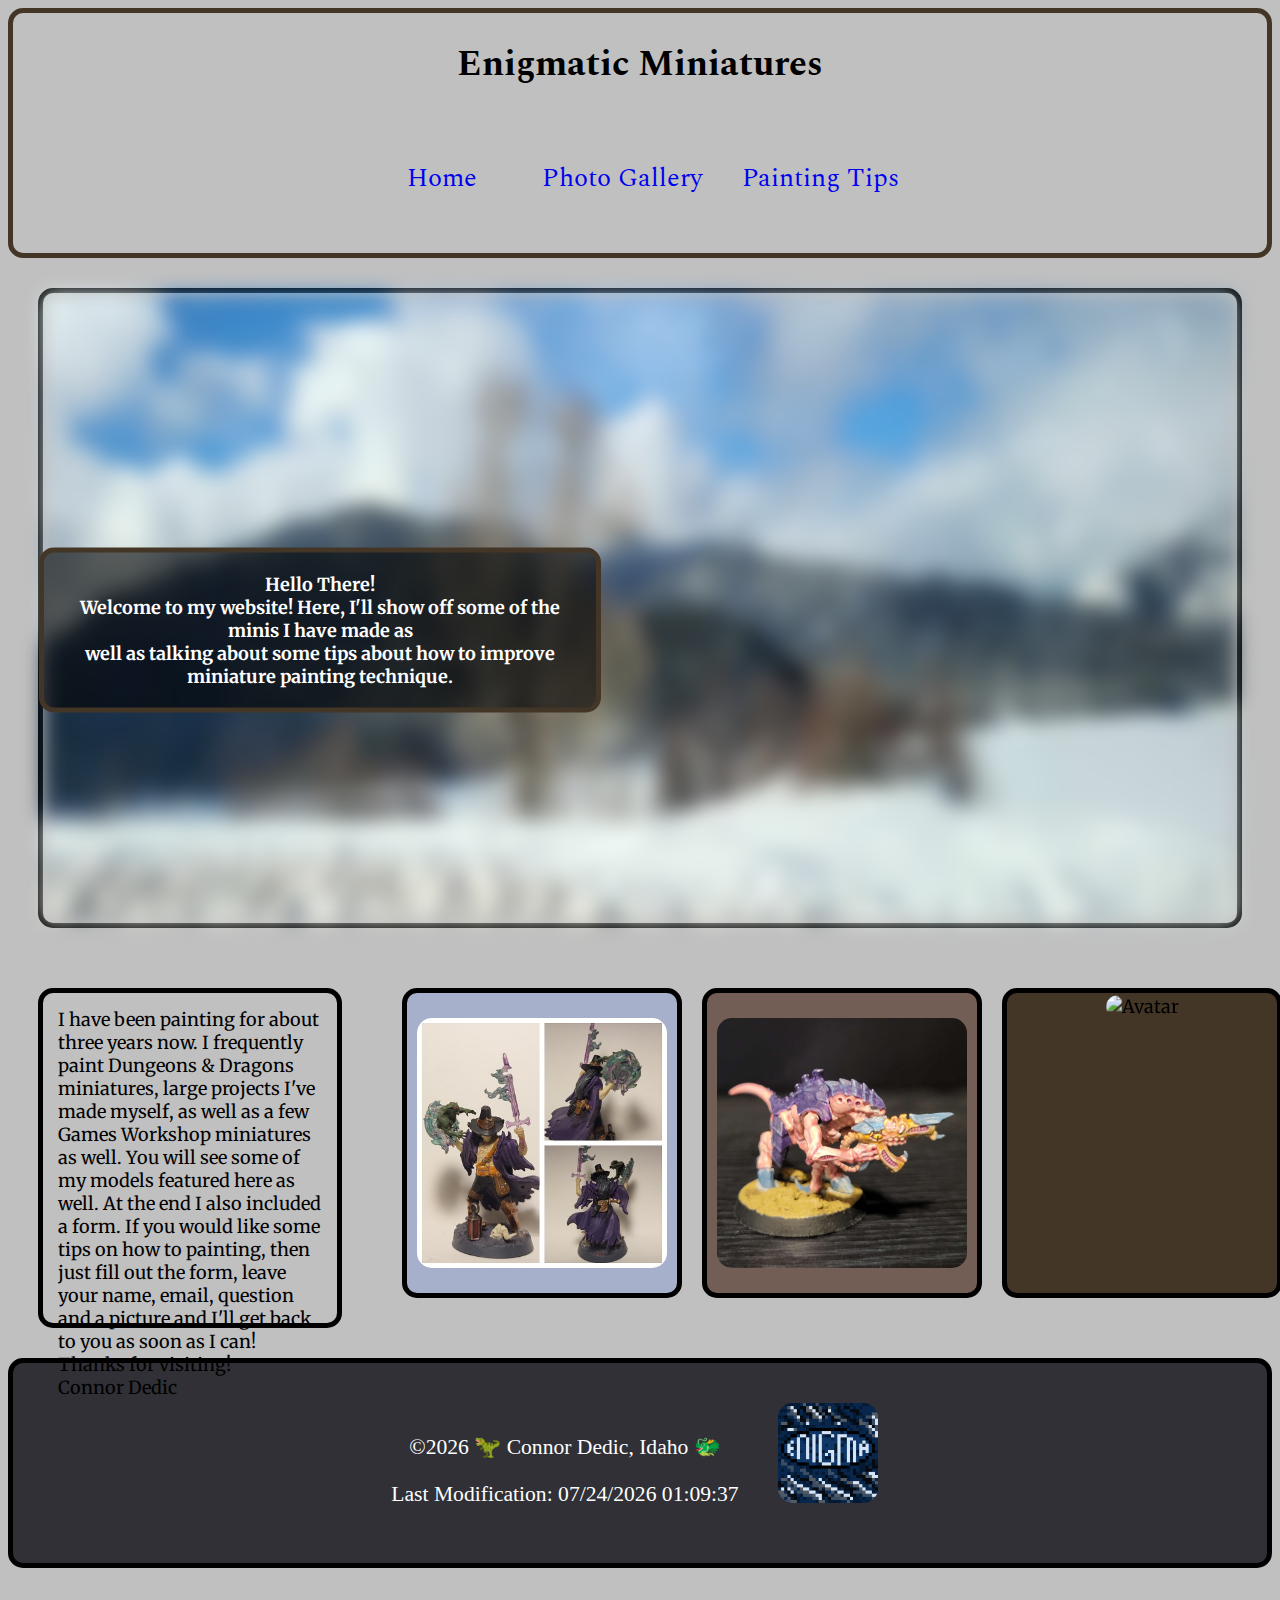
==== commit 8e5a2a52: "fixed html error" ====
--- a/project/final/index.html
+++ b/project/final/index.html
@@ -84,7 +84,7 @@
       <div id="card-3" class="card-container">
         <div class="card">
           <div class="card-img">
-            <img class="back-img" src="images/Monk 2.jpg" alt="Avatar" style="width:250px;height:250px;" loading="lazy">
+            <img class="back-img" src="images/Monk2.jpg" alt="Avatar" style="width:250px;height:250px;" loading="lazy">
           </div>
           <div class="card-content" >
             <h1>Monk</h1>
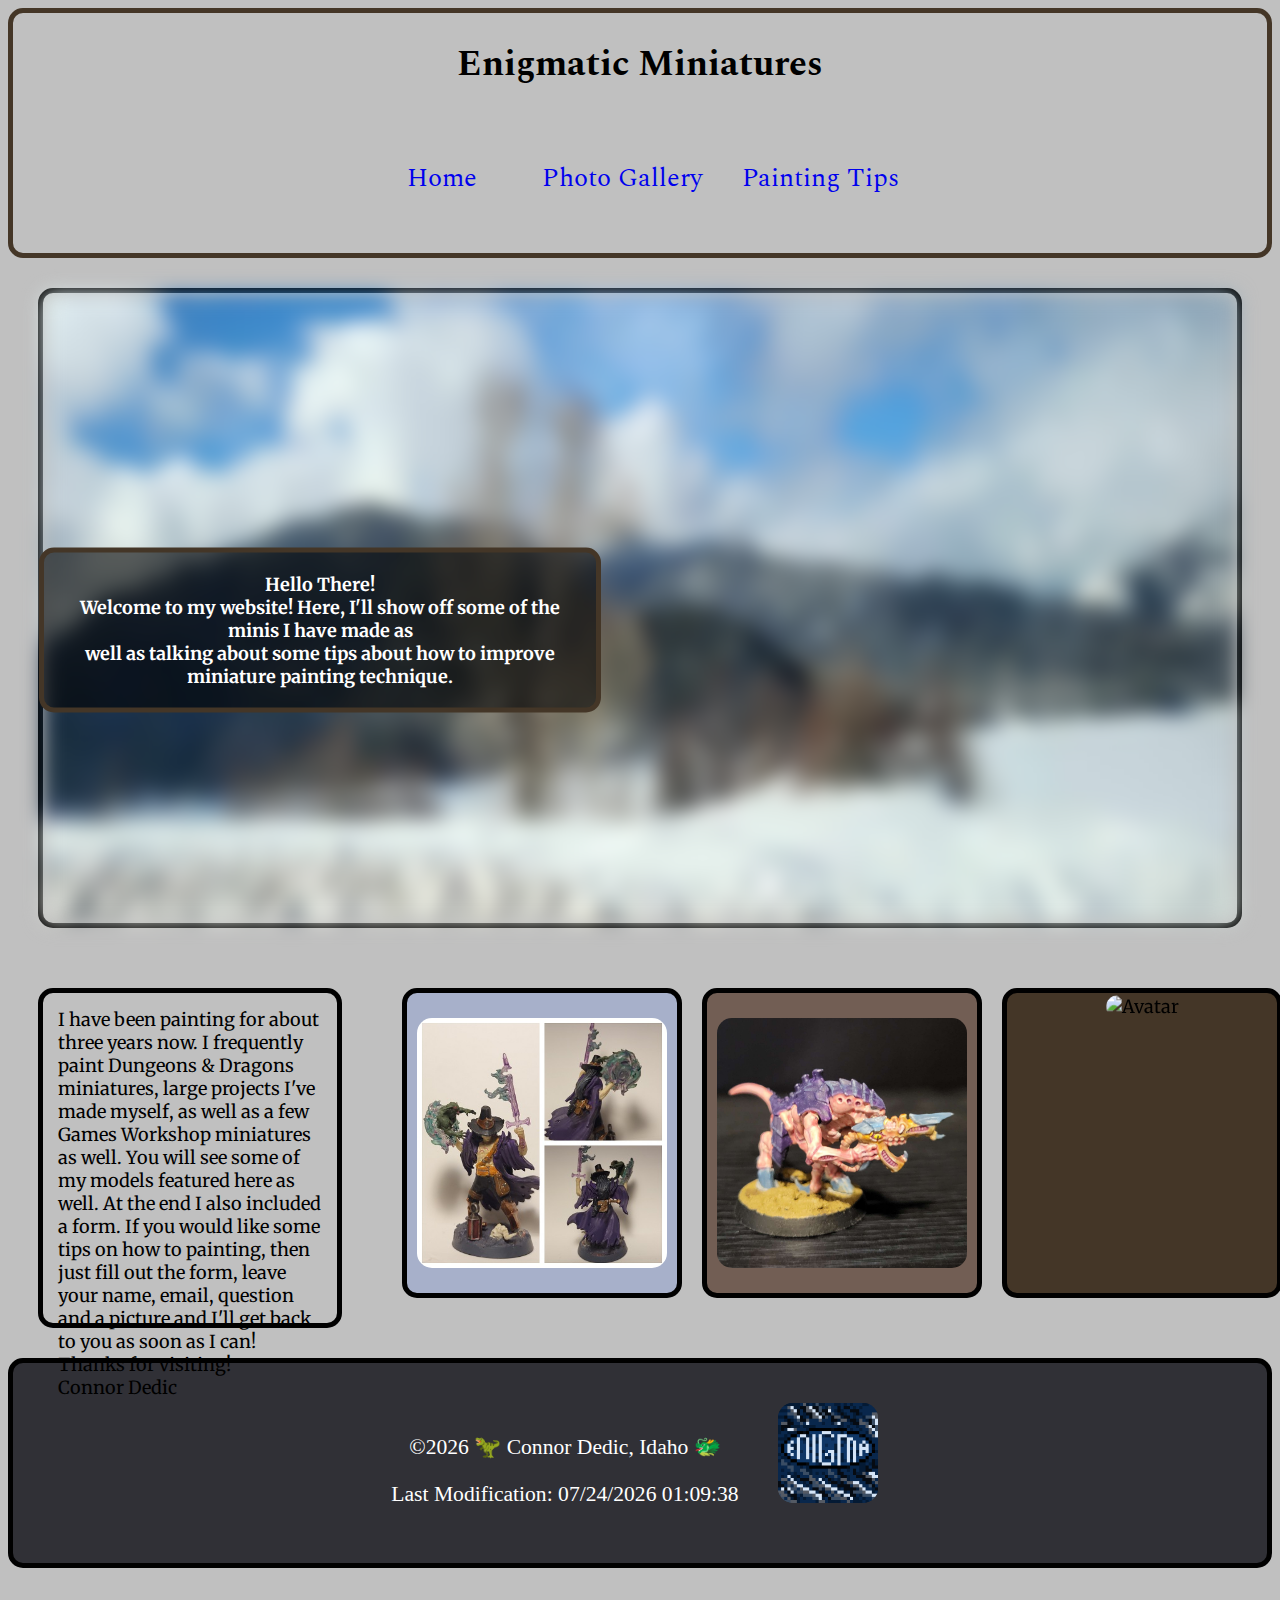
==== commit 5f566f5b: "added og image" ====
--- a/project/final/index.html
+++ b/project/final/index.html
@@ -25,7 +25,7 @@
     <meta property="og:description" content="A WDD131 main page for the final">
     <meta property="og:type" content="Main Page">
     <meta property="og:url" content="https://connordedic.github.io/wdd131/project/final/index.html">
-    <meta property="og:image" content="#">
+    <meta property="og:image" content="images/tg-right.jpg">
 </head>
 <body>
   <header>
